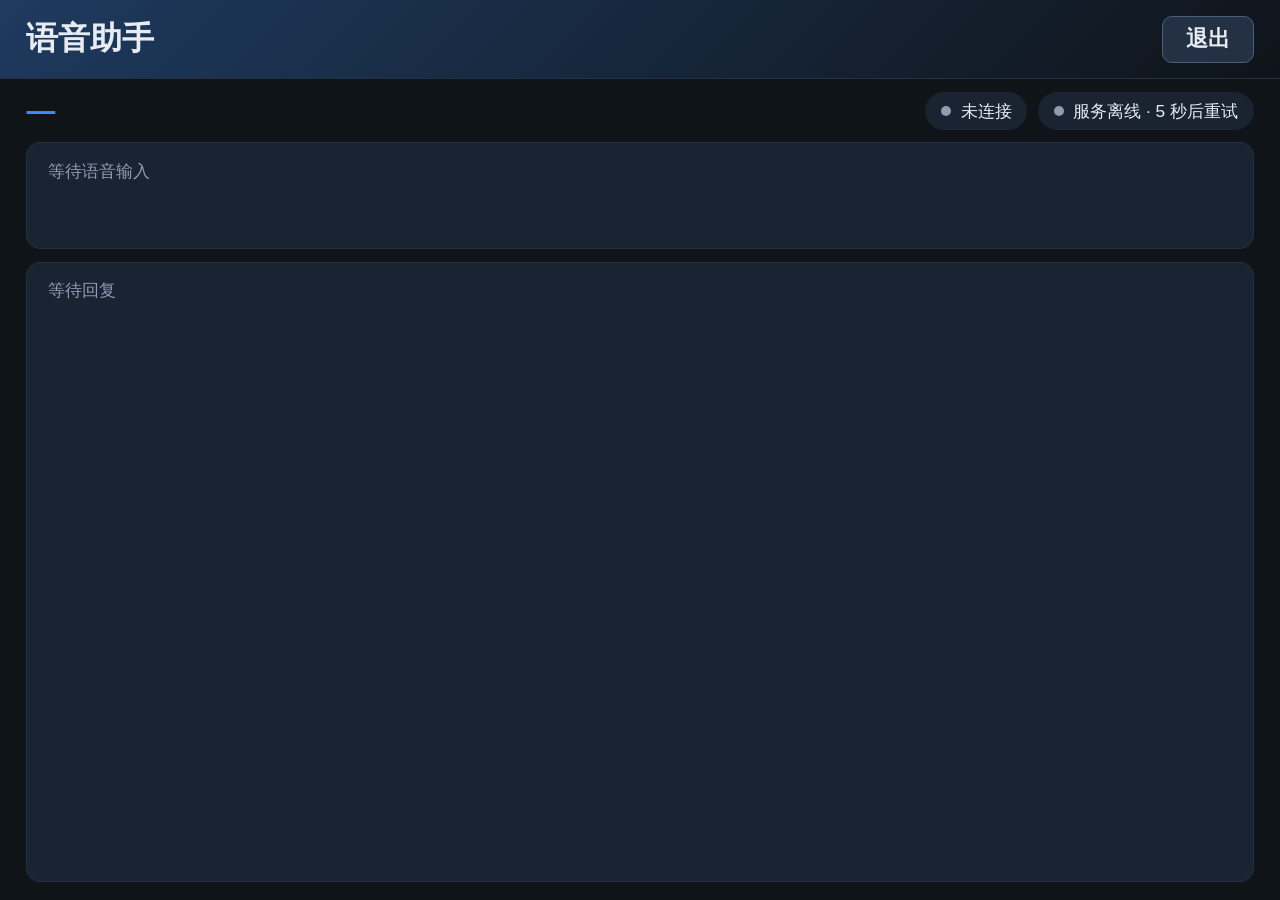
==== agent/ui/index.html @ d857f820 "Add voice settings, fix TTS/history echo, and sync UI with spoken reply. Voice catalog with runtime " ====
<!DOCTYPE html>
<html lang="zh-CN">
<head>
  <meta charset="UTF-8" />
  <meta name="viewport" content="width=device-width, initial-scale=1, maximum-scale=1, user-scalable=no" />
  <title>语音助手</title>
  <style>
    :root {
      --bg: #0f1419;
      --card: #1a2332;
      --accent: #3d8bfd;
      --ok: #3dd68c;
      --warn: #ffb020;
      --text: #e7ecf3;
      --muted: #8b9cb3;
    }
    * { box-sizing: border-box; }
    html {
      font-size: 24px;
    }
    html, body {
      margin: 0;
      height: 100%;
      overflow: hidden;
    }
    body {
      font-family: "Cantarell", "Noto Sans CJK SC", sans-serif;
      background: var(--bg);
      color: var(--text);
      display: flex;
      flex-direction: column;
    }
    header {
      flex: 0 0 auto;
      padding: 0.65rem 1.1rem;
      background: linear-gradient(135deg, #1e3a5f, #0f1419);
      border-bottom: 1px solid #243044;
    }
    .header-row {
      display: flex;
      align-items: center;
      justify-content: space-between;
      gap: 0.75rem;
    }
    h1 { margin: 0; font-size: 1.35rem; font-weight: 600; }
    .exit-btn {
      flex: 0 0 auto;
      font: inherit;
      font-size: 0.9rem;
      font-weight: 600;
      padding: 0.4rem 0.95rem;
      border-radius: 10px;
      border: 1px solid #4a6078;
      background: #243044;
      color: var(--text);
      cursor: pointer;
      line-height: 1.2;
    }
    .exit-btn:hover { background: #2d3f56; }
    .exit-btn:active { background: #1a2838; }
    main {
      flex: 1 1 auto;
      min-height: 0;
      display: flex;
      flex-direction: column;
      padding: 0.55rem 1.1rem 0.75rem;
      overflow: hidden;
    }
    .top-bar {
      flex: 0 0 auto;
      display: flex;
      align-items: center;
      justify-content: space-between;
      gap: 0.6rem;
      margin-bottom: 0.5rem;
      min-height: 0;
    }
    .state-big {
      flex: 0 0 auto;
      font-size: 1.2rem;
      font-weight: 700;
      letter-spacing: 0.03em;
      color: var(--accent);
      white-space: nowrap;
    }
    .status-row {
      flex: 0 1 auto;
      display: flex;
      gap: 0.45rem;
      flex-wrap: wrap;
      align-items: center;
      justify-content: flex-end;
    }
    .pill {
      display: inline-flex;
      align-items: center;
      gap: 0.4rem;
      padding: 0.28rem 0.65rem;
      border-radius: 999px;
      background: var(--card);
      font-size: 0.72rem;
    }
    .dot {
      width: 10px;
      height: 10px;
      border-radius: 50%;
      background: var(--muted);
    }
    .dot.on { background: var(--ok); box-shadow: 0 0 8px var(--ok); }
    .dot.busy { background: var(--warn); box-shadow: 0 0 8px var(--warn); }
    .cards {
      flex: 1 1 auto;
      min-height: 0;
      display: flex;
      flex-direction: column;
      gap: 0.55rem;
      overflow: hidden;
    }
    .card {
      flex: 1 1 0;
      min-height: 0;
      background: var(--card);
      border-radius: 14px;
      padding: 0.65rem 0.85rem;
      border: 1px solid #243044;
      display: flex;
      flex-direction: column;
      overflow: hidden;
    }
    .card.user-card {
      flex: 0 0 auto;
      min-height: calc(1.05rem * 1.5 * 2 + 1.3rem);
    }
    .card.reply-card {
      flex: 1 1 auto;
      min-height: 0;
    }
    .card p {
      flex: 1 1 auto;
      margin: 0;
      line-height: 1.5;
      font-size: 1.05rem;
      word-break: break-word;
      overflow: hidden;
      display: -webkit-box;
      -webkit-box-orient: vertical;
    }
    .card.user-card p {
      -webkit-line-clamp: 2;
    }
    .card.reply-card p {
      font-size: 1.1rem;
      -webkit-line-clamp: 18;
    }
    .card p.hint {
      font-size: 0.72rem;
      color: var(--muted);
      white-space: nowrap;
      display: block;
      -webkit-line-clamp: unset;
      overflow: hidden;
      text-overflow: ellipsis;
    }
  </style>
</head>
<body>
  <header>
    <div class="header-row">
      <h1>语音助手</h1>
      <button id="exitBtn" class="exit-btn" type="button">退出</button>
    </div>
  </header>
  <main>
    <div class="top-bar">
      <div id="state" class="state-big">—</div>
      <div class="status-row">
        <span class="pill"><span id="wsDot" class="dot"></span><span id="wsLabel">连接中…</span></span>
        <span class="pill"><span id="svcDot" class="dot"></span><span id="svcLabel">服务检测中…</span></span>
      </div>
    </div>
    <div class="cards">
      <div class="card user-card">
        <p id="asr" class="hint">等待语音输入</p>
      </div>
      <div class="card reply-card">
        <p id="reply" class="hint">等待回复</p>
      </div>
    </div>
  </main>
  <script>
    const WS_URL = "ws://127.0.0.1:8765/ws";
    const stateEl = document.getElementById("state");
    const asrEl = document.getElementById("asr");
    const replyEl = document.getElementById("reply");
    const wsDot = document.getElementById("wsDot");
    const wsLabel = document.getElementById("wsLabel");
    const svcDot = document.getElementById("svcDot");
    const svcLabel = document.getElementById("svcLabel");

    const STATE_ZH = {
      IDLE: "空闲",
      LISTEN: "聆听中",
      ASR: "识别中",
      LLM: "思考中",
      TTS: "播放中",
    };

    let llmBuf = "";

    function setContent(el, text, isHint) {
      el.textContent = text;
      el.classList.toggle("hint", !!isHint);
    }

    function setWs(on, text) {
      wsDot.className = "dot" + (on ? " on" : "");
      wsLabel.textContent = text;
    }

    function setSvc(on, text) {
      svcDot.className = "dot" + (on ? " on" : on === "busy" ? " busy" : "");
      if (on === "busy") svcDot.className = "dot busy";
      svcLabel.textContent = text;
    }

    document.getElementById("exitBtn").addEventListener("click", () => {
      window.close();
      setTimeout(() => { window.location.href = "about:blank"; }, 150);
    });

    function connect() {
      const ws = new WebSocket(WS_URL);
      ws.onopen = () => {
        setWs(true, "已连接");
        setSvc(true, "语音服务正常");
      };
      ws.onclose = () => {
        setWs(false, "未连接");
        setSvc(false, "服务离线 · 5 秒后重试");
        setTimeout(connect, 5000);
      };
      ws.onerror = () => setWs(false, "连接错误");
      ws.onmessage = (ev) => {
        let msg;
        try { msg = JSON.parse(ev.data); } catch { return; }
        if (msg.type === "state" && msg.value) {
          stateEl.textContent = STATE_ZH[msg.value] || msg.value;
          setSvc(msg.value !== "IDLE" ? "busy" : true, msg.value === "IDLE" ? "语音服务正常" : "对话进行中");
        }
        if (msg.type === "asr_final" && msg.text) {
          setContent(asrEl, msg.text, false);
          llmBuf = "";
          setContent(replyEl, "…", false);
        }
        if (msg.type === "asr_partial" && msg.text) setContent(asrEl, msg.text + " …", false);
        if (msg.type === "llm_token" && msg.text) {
          llmBuf += msg.text;
          setContent(replyEl, llmBuf, false);
        }
        if (msg.type === "reply_final" && msg.text) {
          llmBuf = msg.text;
          setContent(replyEl, msg.text, false);
        }
      };
    }
    connect();
  </script>
</body>
</html>
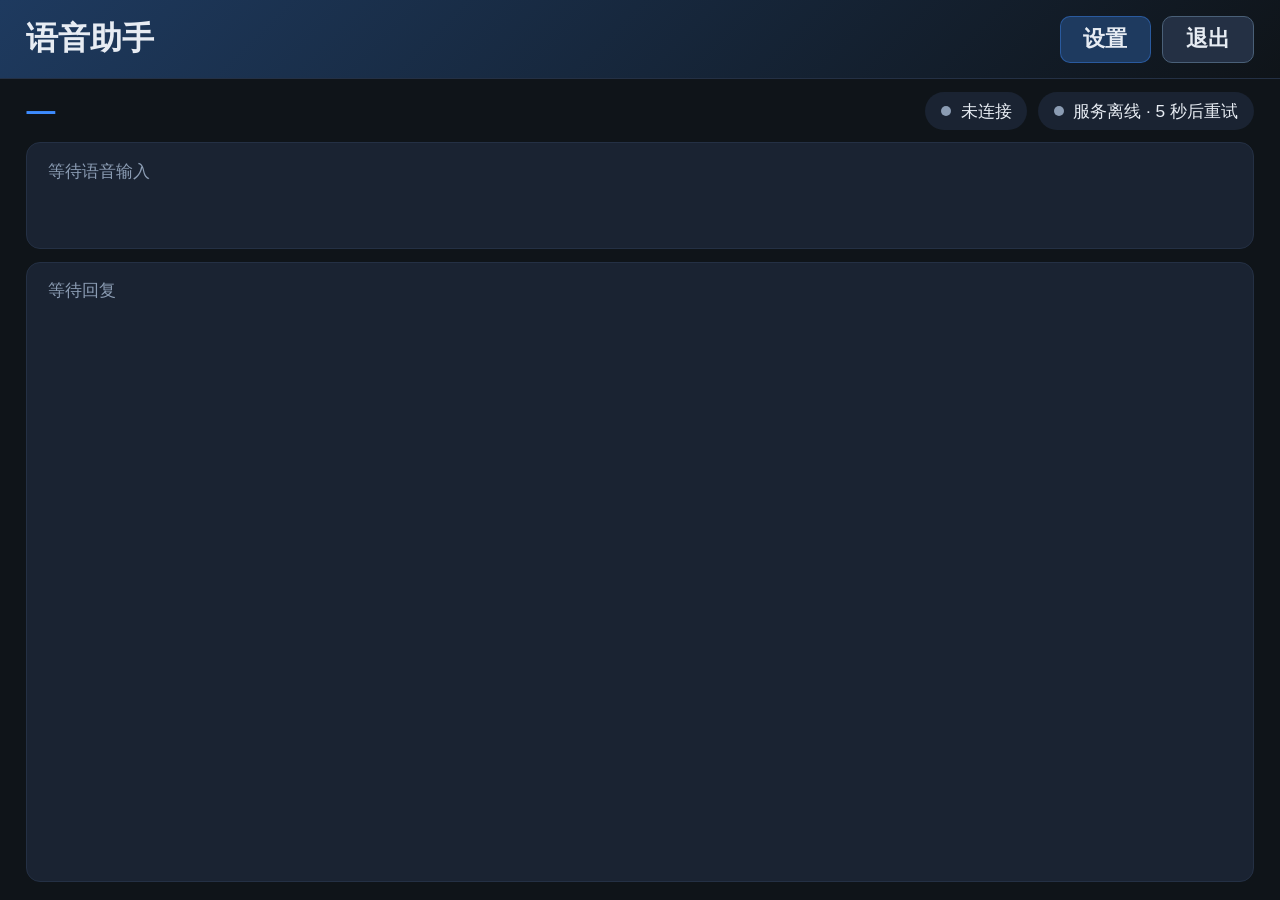
==== commit 4f0d31c3: "Add GUI settings modal with WebSocket control. Expose input profile, voice, speed, USB mic gain, and" ====
--- a/agent/ui/index.html
+++ b/agent/ui/index.html
@@ -42,6 +42,12 @@
       justify-content: space-between;
       gap: 0.75rem;
     }
+    .header-actions {
+      display: flex;
+      align-items: center;
+      gap: 0.45rem;
+      flex: 0 0 auto;
+    }
     h1 { margin: 0; font-size: 1.35rem; font-weight: 600; }
     .exit-btn {
       flex: 0 0 auto;
@@ -58,6 +64,114 @@
     }
     .exit-btn:hover { background: #2d3f56; }
     .exit-btn:active { background: #1a2838; }
+    .settings-btn {
+      flex: 0 0 auto;
+      font: inherit;
+      font-size: 0.9rem;
+      font-weight: 600;
+      padding: 0.4rem 0.95rem;
+      border-radius: 10px;
+      border: 1px solid #3d8bfd66;
+      background: #1e3a5f;
+      color: var(--text);
+      cursor: pointer;
+      line-height: 1.2;
+    }
+    .settings-btn:hover { background: #254a75; }
+    .modal-backdrop {
+      position: fixed;
+      inset: 0;
+      background: rgba(0, 0, 0, 0.55);
+      display: none;
+      align-items: center;
+      justify-content: center;
+      padding: 1rem;
+      z-index: 20;
+    }
+    .modal-backdrop.open { display: flex; }
+    .modal {
+      width: min(100%, 520px);
+      max-height: 90vh;
+      overflow: auto;
+      background: var(--card);
+      border: 1px solid #243044;
+      border-radius: 16px;
+      padding: 1rem 1.1rem 1.1rem;
+    }
+    .modal h2 {
+      margin: 0 0 0.85rem;
+      font-size: 1.15rem;
+    }
+    .field {
+      margin-bottom: 0.85rem;
+    }
+    .field label {
+      display: block;
+      font-size: 0.78rem;
+      color: var(--muted);
+      margin-bottom: 0.35rem;
+    }
+    .field select,
+    .field input[type="range"] {
+      width: 100%;
+      font: inherit;
+      font-size: 0.95rem;
+    }
+    .field select {
+      padding: 0.45rem 0.55rem;
+      border-radius: 10px;
+      border: 1px solid #243044;
+      background: #0f1419;
+      color: var(--text);
+    }
+    .range-row {
+      display: flex;
+      align-items: center;
+      gap: 0.55rem;
+    }
+    .range-val {
+      min-width: 3.2rem;
+      text-align: right;
+      font-size: 0.82rem;
+      color: var(--muted);
+    }
+    .modal-note {
+      font-size: 0.72rem;
+      color: var(--muted);
+      margin: 0.2rem 0 0.85rem;
+      line-height: 1.45;
+    }
+    .modal-actions {
+      display: flex;
+      justify-content: flex-end;
+      gap: 0.55rem;
+      margin-top: 0.35rem;
+    }
+    .btn-secondary,
+    .btn-primary {
+      font: inherit;
+      font-size: 0.88rem;
+      font-weight: 600;
+      padding: 0.42rem 0.95rem;
+      border-radius: 10px;
+      cursor: pointer;
+      border: 1px solid #4a6078;
+    }
+    .btn-secondary {
+      background: #243044;
+      color: var(--text);
+    }
+    .btn-primary {
+      background: var(--accent);
+      border-color: var(--accent);
+      color: #fff;
+    }
+    .settings-status {
+      min-height: 1.1rem;
+      font-size: 0.72rem;
+      color: var(--warn);
+      margin-top: 0.35rem;
+    }
     main {
       flex: 1 1 auto;
       min-height: 0;
@@ -167,9 +281,66 @@
   <header>
     <div class="header-row">
       <h1>语音助手</h1>
-      <button id="exitBtn" class="exit-btn" type="button">退出</button>
+      <div class="header-actions">
+        <button id="settingsBtn" class="settings-btn" type="button">设置</button>
+        <button id="exitBtn" class="exit-btn" type="button">退出</button>
+      </div>
     </div>
   </header>
+  <div id="settingsModal" class="modal-backdrop" aria-hidden="true">
+    <div class="modal" role="dialog" aria-labelledby="settingsTitle">
+      <h2 id="settingsTitle">语音设置</h2>
+      <p class="modal-note">输出设备随输入配置自动切换。对话进行中无法更换音频设备。</p>
+      <div class="field">
+        <label for="audioProfile">输入设备</label>
+        <select id="audioProfile"></select>
+      </div>
+      <div class="field">
+        <label for="voiceId">音色</label>
+        <select id="voiceId"></select>
+      </div>
+      <div class="field">
+        <label for="speed">语速</label>
+        <div class="range-row">
+          <input id="speed" type="range" min="0.7" max="1.4" step="0.05" />
+          <span id="speedVal" class="range-val">1.0</span>
+        </div>
+      </div>
+      <div class="field" id="usbVolField">
+        <label for="usbMicVol">USB 麦克风增益</label>
+        <div class="range-row">
+          <input id="usbMicVol" type="range" min="8000" max="24660" step="500" />
+          <span id="usbMicVolVal" class="range-val">20000</span>
+        </div>
+      </div>
+      <div class="field">
+        <label for="vadThreshold">VAD 灵敏度（越高越不敏感）</label>
+        <div class="range-row">
+          <input id="vadThreshold" type="range" min="0.35" max="0.75" step="0.01" />
+          <span id="vadThresholdVal" class="range-val">0.58</span>
+        </div>
+      </div>
+      <div class="field">
+        <label for="vadSilence">句尾静音时长（秒）</label>
+        <div class="range-row">
+          <input id="vadSilence" type="range" min="0.35" max="1.0" step="0.01" />
+          <span id="vadSilenceVal" class="range-val">0.68</span>
+        </div>
+      </div>
+      <div class="field">
+        <label for="vadTail">句尾补录（毫秒）</label>
+        <div class="range-row">
+          <input id="vadTail" type="range" min="0" max="600" step="25" />
+          <span id="vadTailVal" class="range-val">350</span>
+        </div>
+      </div>
+      <div id="settingsStatus" class="settings-status"></div>
+      <div class="modal-actions">
+        <button id="settingsCancel" class="btn-secondary" type="button">取消</button>
+        <button id="settingsSave" class="btn-primary" type="button">保存</button>
+      </div>
+    </div>
+  </div>
   <main>
     <div class="top-bar">
       <div id="state" class="state-big">—</div>
@@ -196,6 +367,27 @@
     const wsLabel = document.getElementById("wsLabel");
     const svcDot = document.getElementById("svcDot");
     const svcLabel = document.getElementById("svcLabel");
+    const settingsBtn = document.getElementById("settingsBtn");
+    const settingsModal = document.getElementById("settingsModal");
+    const settingsCancel = document.getElementById("settingsCancel");
+    const settingsSave = document.getElementById("settingsSave");
+    const settingsStatus = document.getElementById("settingsStatus");
+    const audioProfileEl = document.getElementById("audioProfile");
+    const voiceIdEl = document.getElementById("voiceId");
+    const speedEl = document.getElementById("speed");
+    const speedValEl = document.getElementById("speedVal");
+    const usbVolField = document.getElementById("usbVolField");
+    const usbMicVolEl = document.getElementById("usbMicVol");
+    const usbMicVolValEl = document.getElementById("usbMicVolVal");
+    const vadThresholdEl = document.getElementById("vadThreshold");
+    const vadThresholdValEl = document.getElementById("vadThresholdVal");
+    const vadSilenceEl = document.getElementById("vadSilence");
+    const vadSilenceValEl = document.getElementById("vadSilenceVal");
+    const vadTailEl = document.getElementById("vadTail");
+    const vadTailValEl = document.getElementById("vadTailVal");
+
+    let wsRef = null;
+    let settingsDraft = null;
 
     const STATE_ZH = {
       IDLE: "空闲",
@@ -228,8 +420,104 @@
       setTimeout(() => { window.location.href = "about:blank"; }, 150);
     });
 
+    function bindRange(input, label, fmt = (v) => v) {
+      input.addEventListener("input", () => {
+        label.textContent = fmt(input.value);
+      });
+    }
+    bindRange(speedEl, speedValEl, (v) => Number(v).toFixed(2));
+    bindRange(usbMicVolEl, usbMicVolValEl);
+    bindRange(vadThresholdEl, vadThresholdValEl, (v) => Number(v).toFixed(2));
+    bindRange(vadSilenceEl, vadSilenceValEl, (v) => Number(v).toFixed(2));
+    bindRange(vadTailEl, vadTailValEl);
+
+    function openSettings() {
+      settingsStatus.textContent = "";
+      settingsModal.classList.add("open");
+      settingsModal.setAttribute("aria-hidden", "false");
+      if (wsRef && wsRef.readyState === WebSocket.OPEN) {
+        wsRef.send(JSON.stringify({ type: "settings_get" }));
+      }
+    }
+
+    function closeSettings() {
+      settingsModal.classList.remove("open");
+      settingsModal.setAttribute("aria-hidden", "true");
+    }
+
+    function fillSettings(snap) {
+      settingsDraft = snap;
+      audioProfileEl.innerHTML = "";
+      (snap.audio_profiles || []).forEach((p) => {
+        const opt = document.createElement("option");
+        opt.value = p.id;
+        opt.textContent = p.label;
+        audioProfileEl.appendChild(opt);
+      });
+      audioProfileEl.value = snap.audio_profile || "auto";
+      audioProfileEl.disabled = snap.can_change_audio === false;
+
+      voiceIdEl.innerHTML = "";
+      (snap.voices || []).forEach((v) => {
+        const opt = document.createElement("option");
+        opt.value = v.id;
+        opt.textContent = v.available ? v.label : `${v.label}（未安装）`;
+        opt.disabled = !v.available;
+        voiceIdEl.appendChild(opt);
+      });
+      voiceIdEl.value = snap.voice_id || "baker";
+
+      speedEl.min = snap.speed_min || 0.7;
+      speedEl.max = snap.speed_max || 1.4;
+      speedEl.value = snap.speed || 1.0;
+      speedValEl.textContent = Number(speedEl.value).toFixed(2);
+
+      const showUsb = snap.usb_mic_supported || snap.active_audio_profile === "fy_sp701";
+      usbVolField.style.display = showUsb ? "block" : "none";
+      usbMicVolEl.max = snap.usb_mic_volume_max || 24660;
+      usbMicVolEl.value = snap.usb_mic_volume || 20000;
+      usbMicVolValEl.textContent = usbMicVolEl.value;
+
+      const vad = snap.vad || {};
+      vadThresholdEl.value = vad.threshold ?? 0.58;
+      vadThresholdValEl.textContent = Number(vadThresholdEl.value).toFixed(2);
+      vadSilenceEl.value = vad.min_silence_duration ?? 0.68;
+      vadSilenceValEl.textContent = Number(vadSilenceEl.value).toFixed(2);
+      vadTailEl.value = vad.speech_tail_pad_ms ?? 350;
+      vadTailValEl.textContent = vadTailEl.value;
+    }
+
+    function collectPatch() {
+      return {
+        audio_profile: audioProfileEl.value,
+        voice_id: voiceIdEl.value,
+        speed: Number(speedEl.value),
+        usb_mic_volume: Number(usbMicVolEl.value),
+        vad: {
+          threshold: Number(vadThresholdEl.value),
+          min_silence_duration: Number(vadSilenceEl.value),
+          speech_tail_pad_ms: Number(vadTailEl.value),
+        },
+      };
+    }
+
+    settingsBtn.addEventListener("click", openSettings);
+    settingsCancel.addEventListener("click", closeSettings);
+    settingsModal.addEventListener("click", (ev) => {
+      if (ev.target === settingsModal) closeSettings();
+    });
+    settingsSave.addEventListener("click", () => {
+      if (!wsRef || wsRef.readyState !== WebSocket.OPEN) {
+        settingsStatus.textContent = "未连接语音服务，无法保存。";
+        return;
+      }
+      settingsStatus.textContent = "保存中…";
+      wsRef.send(JSON.stringify({ type: "settings_set", patch: collectPatch() }));
+    });
+
     function connect() {
       const ws = new WebSocket(WS_URL);
+      wsRef = ws;
       ws.onopen = () => {
         setWs(true, "已连接");
         setSvc(true, "语音服务正常");
@@ -261,6 +549,28 @@
           llmBuf = msg.text;
           setContent(replyEl, msg.text, false);
         }
+        if (msg.type === "settings_snapshot") {
+          fillSettings(msg);
+        }
+        if (msg.type === "settings_applied") {
+          if (msg.ok) {
+            settingsStatus.textContent = msg.restart_vad
+              ? "已保存，音频参数已热更新。"
+              : "已保存。";
+            fillSettings(msg);
+            setTimeout(closeSettings, 700);
+          } else if ((msg.errors || []).includes("busy")) {
+            settingsStatus.textContent = "对话进行中，请稍后再切换音频设备。";
+            fillSettings(msg);
+          } else {
+            settingsStatus.textContent = "保存失败，请重试。";
+          }
+        }
+        if (msg.type === "voice_settings") {
+          if (settingsModal.classList.contains("open") && wsRef) {
+            wsRef.send(JSON.stringify({ type: "settings_get" }));
+          }
+        }
       };
     }
     connect();
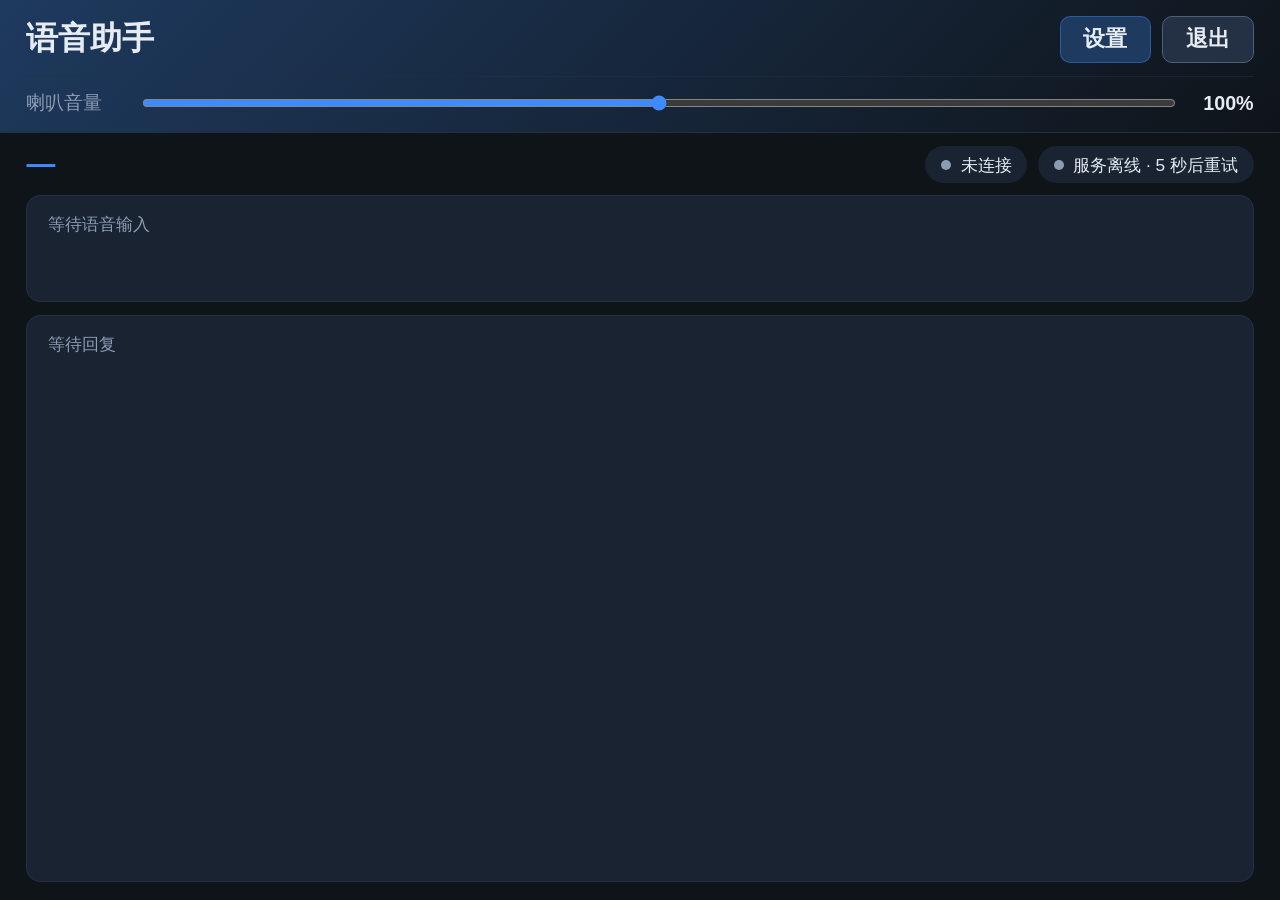
==== commit 52e0e749: "Fix FY-SP701 audio routing and add GUI speaker volume control. Enable Mic,1 capture and PCM playback" ====
--- a/agent/ui/index.html
+++ b/agent/ui/index.html
@@ -78,6 +78,34 @@
       line-height: 1.2;
     }
     .settings-btn:hover { background: #254a75; }
+    .volume-bar {
+      display: flex;
+      align-items: center;
+      gap: 0.55rem;
+      margin-top: 0.55rem;
+      padding-top: 0.55rem;
+      border-top: 1px solid #24304488;
+    }
+    .volume-bar label {
+      flex: 0 0 auto;
+      font-size: 0.78rem;
+      color: var(--muted);
+      min-width: 4.2rem;
+    }
+    .volume-bar input[type="range"] {
+      flex: 1 1 auto;
+      width: auto;
+      min-width: 0;
+      accent-color: var(--accent);
+    }
+    .volume-val {
+      flex: 0 0 auto;
+      font-size: 0.82rem;
+      font-weight: 600;
+      color: var(--text);
+      min-width: 2.6rem;
+      text-align: right;
+    }
     .modal-backdrop {
       position: fixed;
       inset: 0;
@@ -286,6 +314,11 @@
         <button id="exitBtn" class="exit-btn" type="button">退出</button>
       </div>
     </div>
+    <div class="volume-bar">
+      <label for="speakerVolMain">喇叭音量</label>
+      <input id="speakerVolMain" type="range" min="0" max="100" step="1" />
+      <span id="speakerVolMainVal" class="volume-val">100%</span>
+    </div>
   </header>
   <div id="settingsModal" class="modal-backdrop" aria-hidden="true">
     <div class="modal" role="dialog" aria-labelledby="settingsTitle">
@@ -311,6 +344,13 @@
         <div class="range-row">
           <input id="usbMicVol" type="range" min="8000" max="24660" step="500" />
           <span id="usbMicVolVal" class="range-val">20000</span>
+        </div>
+      </div>
+      <div class="field">
+        <label for="speakerVol">喇叭音量</label>
+        <div class="range-row">
+          <input id="speakerVol" type="range" min="0" max="100" step="1" />
+          <span id="speakerVolVal" class="range-val">100%</span>
         </div>
       </div>
       <div class="field">
@@ -379,6 +419,10 @@
     const usbVolField = document.getElementById("usbVolField");
     const usbMicVolEl = document.getElementById("usbMicVol");
     const usbMicVolValEl = document.getElementById("usbMicVolVal");
+    const speakerVolMainEl = document.getElementById("speakerVolMain");
+    const speakerVolMainValEl = document.getElementById("speakerVolMainVal");
+    const speakerVolEl = document.getElementById("speakerVol");
+    const speakerVolValEl = document.getElementById("speakerVolVal");
     const vadThresholdEl = document.getElementById("vadThreshold");
     const vadThresholdValEl = document.getElementById("vadThresholdVal");
     const vadSilenceEl = document.getElementById("vadSilence");
@@ -388,6 +432,8 @@
 
     let wsRef = null;
     let settingsDraft = null;
+    let speakerSaveTimer = null;
+    let speakerSyncLock = false;
 
     const STATE_ZH = {
       IDLE: "空闲",
@@ -430,6 +476,38 @@
     bindRange(vadThresholdEl, vadThresholdValEl, (v) => Number(v).toFixed(2));
     bindRange(vadSilenceEl, vadSilenceValEl, (v) => Number(v).toFixed(2));
     bindRange(vadTailEl, vadTailValEl);
+    bindRange(speakerVolMainEl, speakerVolMainValEl, (v) => `${Number(v)}%`);
+    bindRange(speakerVolEl, speakerVolValEl, (v) => `${Number(v)}%`);
+
+    function setSpeakerVolumeUi(value) {
+      const v = Number(value);
+      speakerSyncLock = true;
+      speakerVolMainEl.value = v;
+      speakerVolMainValEl.textContent = `${v}%`;
+      speakerVolEl.value = v;
+      speakerVolValEl.textContent = `${v}%`;
+      speakerSyncLock = false;
+    }
+
+    function queueSpeakerVolumeSave(value) {
+      if (speakerSaveTimer) clearTimeout(speakerSaveTimer);
+      speakerSaveTimer = setTimeout(() => {
+        if (!wsRef || wsRef.readyState !== WebSocket.OPEN) return;
+        wsRef.send(JSON.stringify({
+          type: "settings_set",
+          patch: { speaker_volume: Number(value) },
+        }));
+      }, 350);
+    }
+
+    function onSpeakerVolumeInput(value) {
+      if (speakerSyncLock) return;
+      setSpeakerVolumeUi(value);
+      queueSpeakerVolumeSave(value);
+    }
+
+    speakerVolMainEl.addEventListener("input", (ev) => onSpeakerVolumeInput(ev.target.value));
+    speakerVolEl.addEventListener("input", (ev) => onSpeakerVolumeInput(ev.target.value));
 
     function openSettings() {
       settingsStatus.textContent = "";
@@ -478,6 +556,9 @@
       usbMicVolEl.value = snap.usb_mic_volume || 20000;
       usbMicVolValEl.textContent = usbMicVolEl.value;
 
+      const speakerVol = snap.speaker_volume ?? 100;
+      setSpeakerVolumeUi(speakerVol);
+
       const vad = snap.vad || {};
       vadThresholdEl.value = vad.threshold ?? 0.58;
       vadThresholdValEl.textContent = Number(vadThresholdEl.value).toFixed(2);
@@ -493,6 +574,7 @@
         voice_id: voiceIdEl.value,
         speed: Number(speedEl.value),
         usb_mic_volume: Number(usbMicVolEl.value),
+        speaker_volume: Number(speakerVolEl.value),
         vad: {
           threshold: Number(vadThresholdEl.value),
           min_silence_duration: Number(vadSilenceEl.value),
@@ -521,6 +603,7 @@
       ws.onopen = () => {
         setWs(true, "已连接");
         setSvc(true, "语音服务正常");
+        ws.send(JSON.stringify({ type: "settings_get" }));
       };
       ws.onclose = () => {
         setWs(false, "未连接");
@@ -551,6 +634,9 @@
         }
         if (msg.type === "settings_snapshot") {
           fillSettings(msg);
+          if (msg.state) {
+            stateEl.textContent = STATE_ZH[msg.state] || msg.state;
+          }
         }
         if (msg.type === "settings_applied") {
           if (msg.ok) {
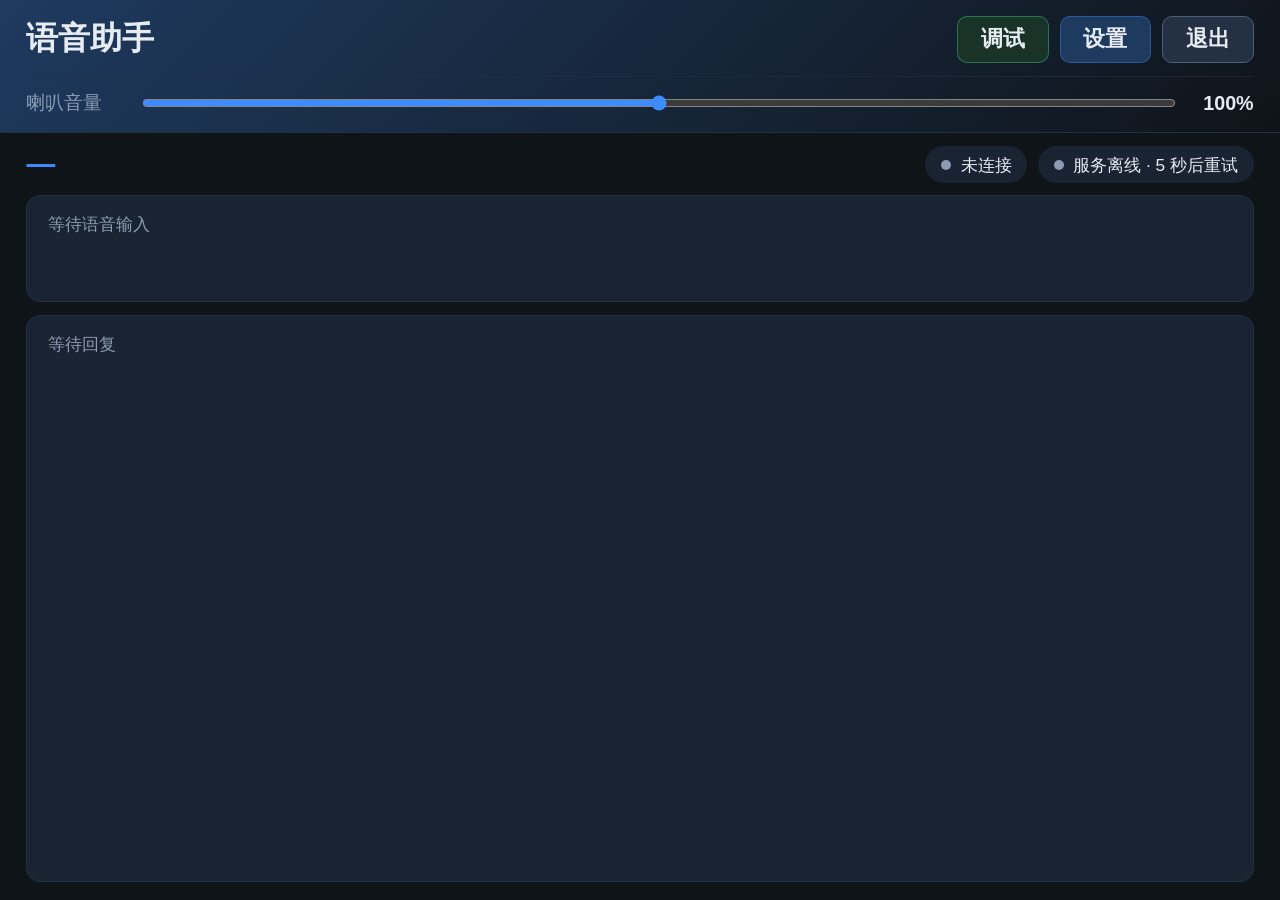
==== commit ead5f4a7: "Document local voice agent and add interactive project site with WiFi and audio debugging" ====
--- a/agent/ui/index.html
+++ b/agent/ui/index.html
@@ -78,6 +78,136 @@
       line-height: 1.2;
     }
     .settings-btn:hover { background: #254a75; }
+    .debug-btn {
+      flex: 0 0 auto;
+      font: inherit;
+      font-size: 0.9rem;
+      font-weight: 600;
+      padding: 0.4rem 0.95rem;
+      border-radius: 10px;
+      border: 1px solid #3dd68c66;
+      background: #1a3328;
+      color: var(--text);
+      cursor: pointer;
+      line-height: 1.2;
+    }
+    .debug-btn:hover { background: #214032; }
+    .modal.debug-modal {
+      width: min(100%, 920px);
+    }
+    .debug-toolbar {
+      display: flex;
+      align-items: center;
+      justify-content: space-between;
+      gap: 0.75rem;
+      margin-bottom: 0.65rem;
+      flex-wrap: wrap;
+    }
+    .debug-badges {
+      display: flex;
+      flex-wrap: wrap;
+      gap: 0.35rem;
+    }
+    .debug-badge {
+      font-size: 0.68rem;
+      padding: 0.18rem 0.45rem;
+      border-radius: 999px;
+      border: 1px solid #243044;
+      background: #0f1419;
+      color: var(--muted);
+    }
+    .debug-badge.ok { color: var(--ok); border-color: #3dd68c55; }
+    .debug-badge.bad { color: #ff7b72; border-color: #ff7b7255; }
+    .debug-pre {
+      margin: 0;
+      padding: 0.75rem 0.85rem;
+      background: #0b1016;
+      border: 1px solid #243044;
+      border-radius: 12px;
+      font-family: "DejaVu Sans Mono", "Consolas", monospace;
+      font-size: 0.62rem;
+      line-height: 1.45;
+      white-space: pre-wrap;
+      word-break: break-word;
+      max-height: 62vh;
+      overflow: auto;
+      color: #d7dee8;
+    }
+    .debug-status {
+      min-height: 1rem;
+      font-size: 0.72rem;
+      color: var(--muted);
+      margin-bottom: 0.45rem;
+    }
+    .debug-audio-panel {
+      margin-bottom: 0.75rem;
+      padding: 0.75rem 0.85rem;
+      border: 1px solid #243044;
+      border-radius: 12px;
+      background: #121820;
+    }
+    .debug-audio-panel h3 {
+      margin: 0 0 0.55rem;
+      font-size: 0.88rem;
+      font-weight: 600;
+    }
+    .debug-audio-note {
+      margin: 0 0 0.65rem;
+      font-size: 0.68rem;
+      color: var(--muted);
+      line-height: 1.45;
+    }
+    .debug-audio-row {
+      display: flex;
+      flex-wrap: wrap;
+      align-items: center;
+      gap: 0.45rem;
+      margin-bottom: 0.45rem;
+    }
+    .debug-audio-row label {
+      display: flex;
+      align-items: center;
+      gap: 0.35rem;
+      font-size: 0.72rem;
+      color: var(--muted);
+    }
+    .debug-audio-row input[type="number"] {
+      width: 3.2rem;
+      font: inherit;
+      font-size: 0.82rem;
+      padding: 0.25rem 0.35rem;
+      border-radius: 8px;
+      border: 1px solid #243044;
+      background: #0f1419;
+      color: var(--text);
+    }
+    .debug-audio-btn {
+      font: inherit;
+      font-size: 0.78rem;
+      font-weight: 600;
+      padding: 0.35rem 0.75rem;
+      border-radius: 9px;
+      border: 1px solid #4a6078;
+      background: #243044;
+      color: var(--text);
+      cursor: pointer;
+    }
+    .debug-audio-btn:hover { background: #2d3f56; }
+    .debug-audio-btn:disabled {
+      opacity: 0.45;
+      cursor: not-allowed;
+    }
+    .debug-audio-btn.active {
+      background: #4a2518;
+      border-color: #ffb020;
+      color: #ffd699;
+    }
+    .debug-audio-status {
+      min-height: 1.1rem;
+      font-size: 0.7rem;
+      color: var(--warn);
+      line-height: 1.4;
+    }
     .volume-bar {
       display: flex;
       align-items: center;
@@ -310,6 +440,7 @@
     <div class="header-row">
       <h1>语音助手</h1>
       <div class="header-actions">
+        <button id="debugBtn" class="debug-btn" type="button">调试</button>
         <button id="settingsBtn" class="settings-btn" type="button">设置</button>
         <button id="exitBtn" class="exit-btn" type="button">退出</button>
       </div>
@@ -381,6 +512,33 @@
       </div>
     </div>
   </div>
+  <div id="debugModal" class="modal-backdrop" aria-hidden="true">
+    <div class="modal debug-modal" role="dialog" aria-labelledby="debugTitle">
+      <div class="debug-toolbar">
+        <h2 id="debugTitle">开发者调试</h2>
+        <div class="debug-badges" id="debugBadges"></div>
+      </div>
+      <p class="modal-note">Orchestrator / 音频 / ASR / TTS / LLM / 进程 / 系统 / 日志尾部。仅供开发排查。</p>
+      <div class="debug-audio-panel">
+        <h3>音频调试（绕过 ASR/TTS）</h3>
+        <p class="debug-audio-note">录音/回放/直通会暂时暂停语音助手聆听，完成后自动恢复。</p>
+        <div class="debug-audio-row">
+          <label>时长(秒)<input id="debugRecSec" type="number" min="1" max="30" value="5" /></label>
+          <button id="debugRecBtn" class="debug-audio-btn" type="button">录音</button>
+          <button id="debugPlayBtn" class="debug-audio-btn" type="button">回放</button>
+          <button id="debugPassBtn" class="debug-audio-btn" type="button">直通对话</button>
+        </div>
+        <div id="debugAudioStatus" class="debug-audio-status"></div>
+      </div>
+      <div id="debugStatus" class="debug-status">点击「刷新」获取最新信息。</div>
+      <pre id="debugBody" class="debug-pre">（尚未加载）</pre>
+      <div class="modal-actions">
+        <button id="debugCopy" class="btn-secondary" type="button">复制</button>
+        <button id="debugRefresh" class="btn-secondary" type="button">刷新</button>
+        <button id="debugClose" class="btn-primary" type="button">关闭</button>
+      </div>
+    </div>
+  </div>
   <main>
     <div class="top-bar">
       <div id="state" class="state-big">—</div>
@@ -399,7 +557,8 @@
     </div>
   </main>
   <script>
-    const WS_URL = "ws://127.0.0.1:8765/ws";
+    const WS_HOST = location.hostname || "127.0.0.1";
+    const WS_URL = `ws://${WS_HOST}:8765/ws`;
     const stateEl = document.getElementById("state");
     const asrEl = document.getElementById("asr");
     const replyEl = document.getElementById("reply");
@@ -408,6 +567,19 @@
     const svcDot = document.getElementById("svcDot");
     const svcLabel = document.getElementById("svcLabel");
     const settingsBtn = document.getElementById("settingsBtn");
+    const debugBtn = document.getElementById("debugBtn");
+    const debugModal = document.getElementById("debugModal");
+    const debugBody = document.getElementById("debugBody");
+    const debugStatus = document.getElementById("debugStatus");
+    const debugBadges = document.getElementById("debugBadges");
+    const debugRefresh = document.getElementById("debugRefresh");
+    const debugClose = document.getElementById("debugClose");
+    const debugCopy = document.getElementById("debugCopy");
+    const debugRecSec = document.getElementById("debugRecSec");
+    const debugRecBtn = document.getElementById("debugRecBtn");
+    const debugPlayBtn = document.getElementById("debugPlayBtn");
+    const debugPassBtn = document.getElementById("debugPassBtn");
+    const debugAudioStatus = document.getElementById("debugAudioStatus");
     const settingsModal = document.getElementById("settingsModal");
     const settingsCancel = document.getElementById("settingsCancel");
     const settingsSave = document.getElementById("settingsSave");
@@ -434,6 +606,8 @@
     let settingsDraft = null;
     let speakerSaveTimer = null;
     let speakerSyncLock = false;
+    let debugAudioBusy = false;
+    let debugPassthrough = false;
 
     const STATE_ZH = {
       IDLE: "空闲",
@@ -521,6 +695,94 @@
     function closeSettings() {
       settingsModal.classList.remove("open");
       settingsModal.setAttribute("aria-hidden", "true");
+    }
+
+    function setDebugAudioUi() {
+      debugRecBtn.disabled = debugAudioBusy || debugPassthrough;
+      debugPlayBtn.disabled = debugAudioBusy || debugPassthrough;
+      debugPassBtn.disabled = debugAudioBusy;
+      debugPassBtn.textContent = debugPassthrough ? "停止直通" : "直通对话";
+      debugPassBtn.classList.toggle("active", debugPassthrough);
+    }
+
+    function sendDebugAudio(action, extra = {}) {
+      if (!wsRef || wsRef.readyState !== WebSocket.OPEN) {
+        debugAudioStatus.textContent = "未连接语音服务。";
+        return;
+      }
+      debugAudioBusy = action === "record";
+      setDebugAudioUi();
+      debugAudioStatus.textContent = action === "record"
+        ? `录音中（${extra.seconds || 5}s）…`
+        : action === "play"
+          ? "回放中…"
+          : action === "passthrough_start"
+            ? "正在开启直通…"
+            : action === "passthrough_stop"
+              ? "正在停止直通…"
+              : "处理中…";
+      wsRef.send(JSON.stringify({ type: "debug_audio", action, ...extra }));
+    }
+
+    function applyDebugAudioResult(msg) {
+      debugAudioBusy = false;
+      debugPassthrough = !!msg.passthrough;
+      setDebugAudioUi();
+      if (msg.message) {
+        debugAudioStatus.textContent = msg.message;
+      } else if (!msg.ok) {
+        debugAudioStatus.textContent = msg.error || "操作失败";
+      }
+      if (msg.analysis && msg.analysis.lines) {
+        debugAudioStatus.textContent += " · " + (msg.analysis.verdict || msg.analysis.summary || "");
+      }
+    }
+
+    function openDebug() {
+      debugModal.classList.add("open");
+      debugModal.setAttribute("aria-hidden", "false");
+      refreshDebug();
+    }
+
+    function closeDebug() {
+      debugModal.classList.remove("open");
+      debugModal.setAttribute("aria-hidden", "true");
+    }
+
+    function renderDebugBadges(snap) {
+      debugBadges.innerHTML = "";
+      const add = (label, ok) => {
+        const el = document.createElement("span");
+        el.className = "debug-badge " + (ok ? "ok" : "bad");
+        el.textContent = label;
+        debugBadges.appendChild(el);
+      };
+      const agent = snap.agent || {};
+      const proc = snap.processes || {};
+      const llm = snap.llm || {};
+      add(`状态 ${agent.state || "?"}`, agent.state === "LISTEN" || agent.state === "IDLE");
+      add(`arecord ${proc.arecord ? "OK" : "OFF"}`, !!proc.arecord);
+      add(`LLM ${llm.ping_ok ? "OK" : "FAIL"}`, !!llm.ping_ok);
+      add(`orch ${proc.orchestrator ? "OK" : "OFF"}`, !!proc.orchestrator);
+    }
+
+    function fillDebugSnapshot(snap) {
+      debugBody.textContent = snap.text || "（无文本输出）";
+      debugStatus.textContent = `更新时间：${snap.generated_at || "未知"}`;
+      renderDebugBadges(snap);
+      if (snap.debug_audio) {
+        debugPassthrough = !!snap.debug_audio.passthrough;
+        setDebugAudioUi();
+      }
+    }
+
+    function refreshDebug() {
+      if (!wsRef || wsRef.readyState !== WebSocket.OPEN) {
+        debugStatus.textContent = "未连接语音服务，无法获取调试信息。";
+        return;
+      }
+      debugStatus.textContent = "加载中…";
+      wsRef.send(JSON.stringify({ type: "debug_get" }));
     }
 
     function fillSettings(snap) {
@@ -584,9 +846,33 @@
     }
 
     settingsBtn.addEventListener("click", openSettings);
+    debugBtn.addEventListener("click", openDebug);
     settingsCancel.addEventListener("click", closeSettings);
+    debugClose.addEventListener("click", closeDebug);
+    debugRefresh.addEventListener("click", refreshDebug);
+    debugCopy.addEventListener("click", async () => {
+      try {
+        await navigator.clipboard.writeText(debugBody.textContent || "");
+        debugStatus.textContent = "已复制到剪贴板。";
+      } catch {
+        debugStatus.textContent = "复制失败，请手动选择文本。";
+      }
+    });
+    debugRecBtn.addEventListener("click", () => {
+      const seconds = Math.max(1, Math.min(30, Number(debugRecSec.value) || 5));
+      debugRecSec.value = String(seconds);
+      sendDebugAudio("record", { seconds });
+    });
+    debugPlayBtn.addEventListener("click", () => sendDebugAudio("play"));
+    debugPassBtn.addEventListener("click", () => {
+      sendDebugAudio(debugPassthrough ? "passthrough_stop" : "passthrough_start");
+    });
+    setDebugAudioUi();
     settingsModal.addEventListener("click", (ev) => {
       if (ev.target === settingsModal) closeSettings();
+    });
+    debugModal.addEventListener("click", (ev) => {
+      if (ev.target === debugModal) closeDebug();
     });
     settingsSave.addEventListener("click", () => {
       if (!wsRef || wsRef.readyState !== WebSocket.OPEN) {
@@ -657,6 +943,12 @@
             wsRef.send(JSON.stringify({ type: "settings_get" }));
           }
         }
+        if (msg.type === "debug_snapshot") {
+          fillDebugSnapshot(msg);
+        }
+        if (msg.type === "debug_audio_result") {
+          applyDebugAudioResult(msg);
+        }
       };
     }
     connect();
